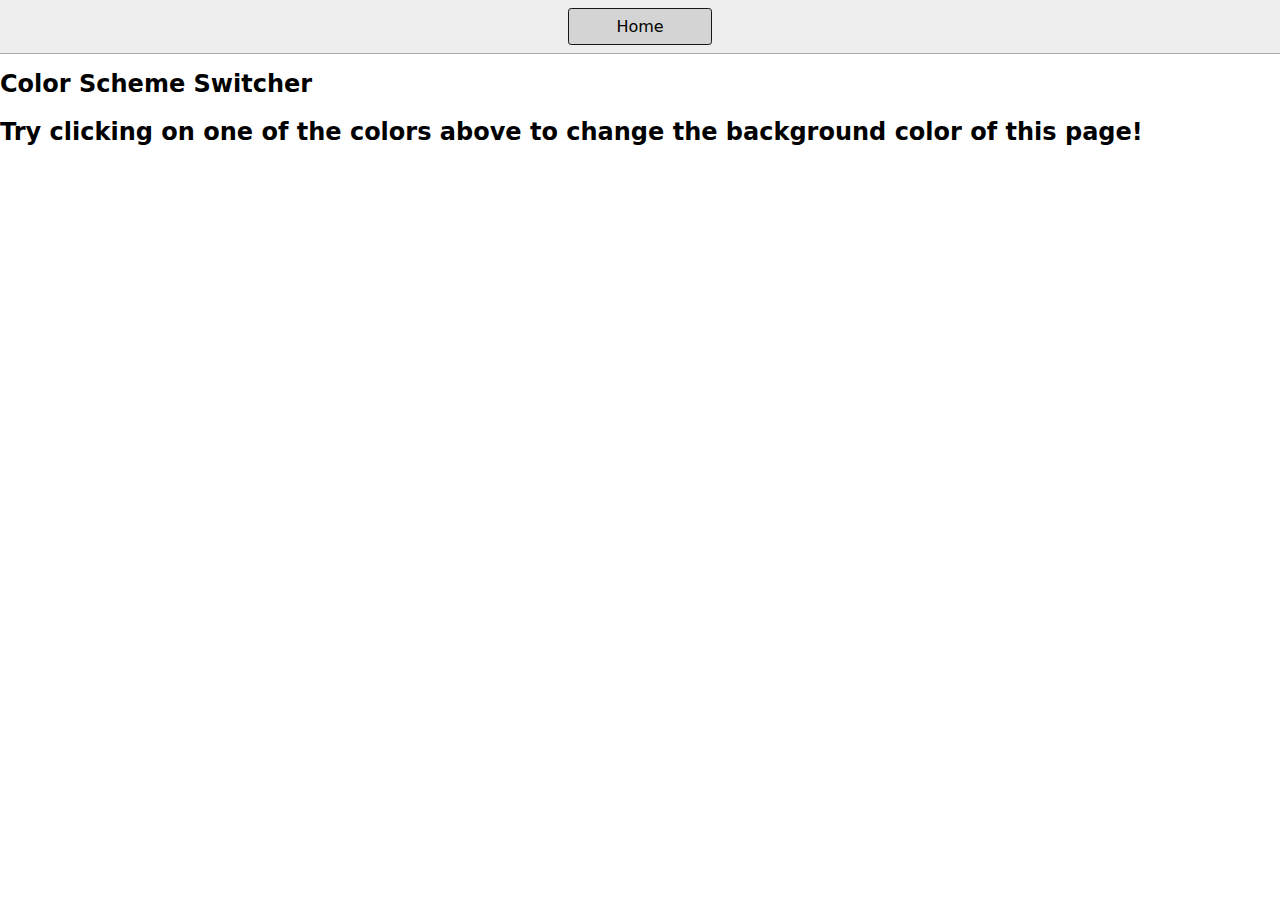
==== 07_Projects/01_Color_Changer/index.html @ 2ac66aca "color changer" ====
<!DOCTYPE html>
<html lang="en">
  <head>
    <meta charset="UTF-8" />
    <meta name="viewport" content="width=device-width, initial-scale=1.0" />
    <meta http-equiv="X-UA-Compatible" content="ie=edge" />
    <link rel="stylesheet" href="style.css" />
    <link rel="stylesheet" href="../styles.css" />
    <title>JavaScript Background Color Switcher</title>
  </head>
  <body>
    <nav>
      <a href="../index.html" aria-current="page">Home</a>
      
    </nav>
    <div class="canvas">
      <!-- <a
        style="
          background-color: #fff;
          padding: 10px 30px;
          border-radius: 8px;
          color: #212121;
          text-decoration: none;
          border: 2px solid #212121;
        "
        href="../index.html"
        >Back to Home Page</a
      > -->
      <h1>Color Scheme Switcher</h1>
      <span class="button" id="grey"></span>
      <span class="button" id="white"></span>
      <span class="button" id="blue"></span>
      <span class="button" id="yellow"></span>
      <h2>
        Try clicking on one of the colors above
        <span>to change the background color of this page!</span>
      </h2>
    </div>
    <script src="script.js"></script>
  </body>
</html>
---- 07_Projects/styles.css ----
* {
  box-sizing: border-box;
}

body {
  margin: 0;
  font-family: system-ui, sans-serif;
  color: black;
  background-color: white;
}

nav {
  display: flex;
  flex-wrap: wrap;
  align-items: center;
  justify-content: center;
  padding: 0.5rem;
  gap: 0.5rem;
  border-bottom: solid 1px #aaa;
  background-color: #eee;
}

nav a {
  display: inline-block;
  min-width: 9rem;
  padding: 0.5rem;
  border-radius: 0.2rem;
  border: solid 1px rgb(22, 22, 22);
  text-align: center;
  text-decoration: none;
  color: #1b1b1b;
}

nav a[aria-current='page'] {
  color: #000;
  background-color: #d4d4d4;
}

main {
  padding: 1rem;
}

h1 {
  font-weight: bold;
  font-size: 1.5rem;
}

.projects {
  display: flex;
  flex-direction: column;
}

.project-link {
  background-color: #fff;
  padding: 10px 30px;
  border-radius: 8px;
  color: #212121;
  text-decoration: none;
  border: 2px solid #212121;
  margin-top: 5px;
}
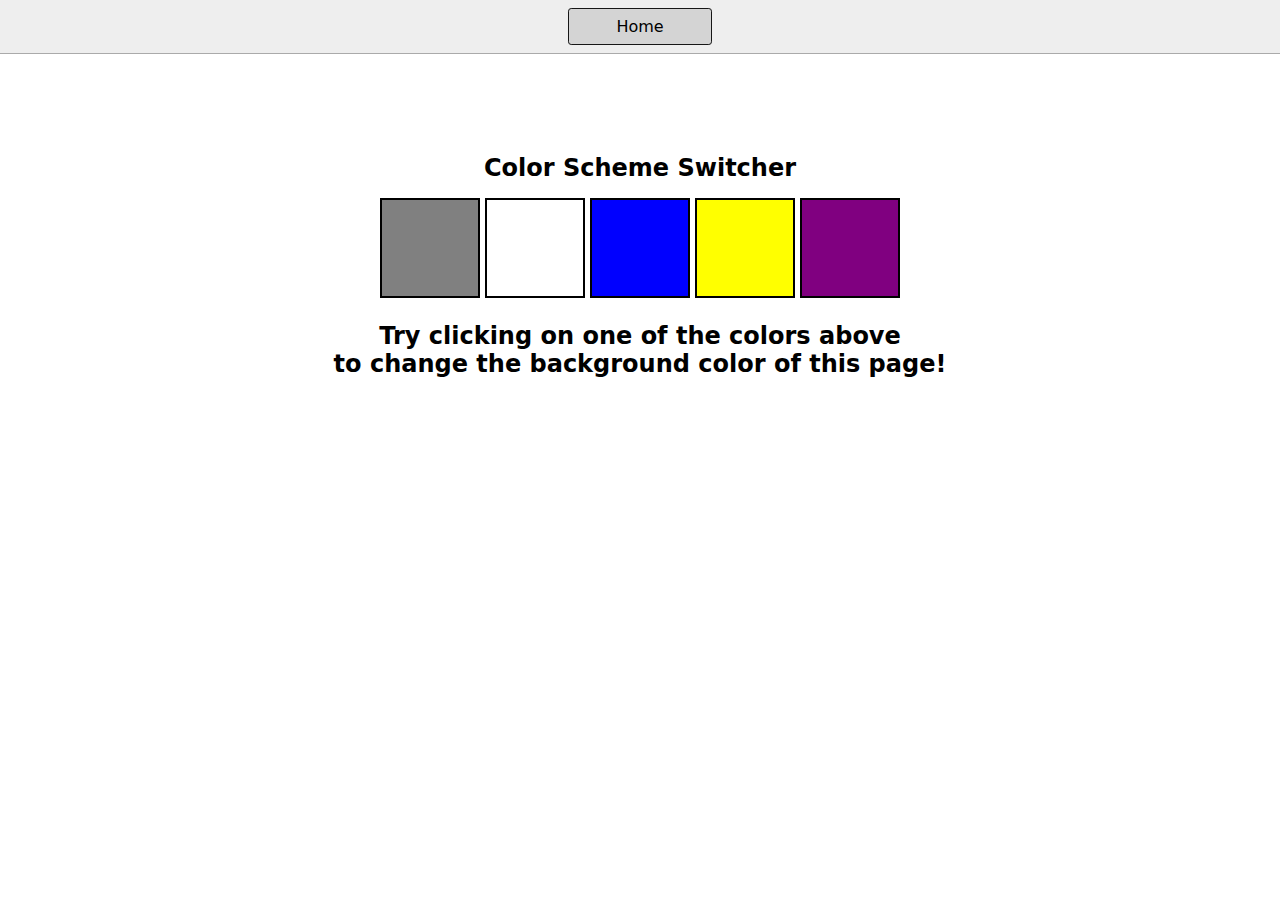
==== commit 98fe8d9a: "Another span box added" ====
--- a/07_Projects/01_Color_Changer/index.html
+++ b/07_Projects/01_Color_Changer/index.html
@@ -31,6 +31,7 @@
       <span class="button" id="white"></span>
       <span class="button" id="blue"></span>
       <span class="button" id="yellow"></span>
+      <span class="button" id="purple"></span>
       <h2>
         Try clicking on one of the colors above
         <span>to change the background color of this page!</span>
--- a/07_Projects/01_Color_Changer/style.css
+++ b/07_Projects/01_Color_Changer/style.css
@@ -0,0 +1,36 @@
+html {
+    margin: 0;
+  }
+  
+  span {
+    display: block;
+  }
+  .canvas {
+    margin: 100px auto 100px;
+    width: 80%;
+    text-align: center;
+  }
+  
+  .button {
+    width: 100px;
+    height: 100px;
+    border: solid black 2px;
+    display: inline-block;
+  }
+  
+  #grey {
+    background: grey;
+  }
+  
+  #white {
+    background: white;
+  }
+  #blue {
+    background: blue;
+  }
+  #yellow {
+    background: yellow;
+  }
+  #purple {
+    background: purple;
+  }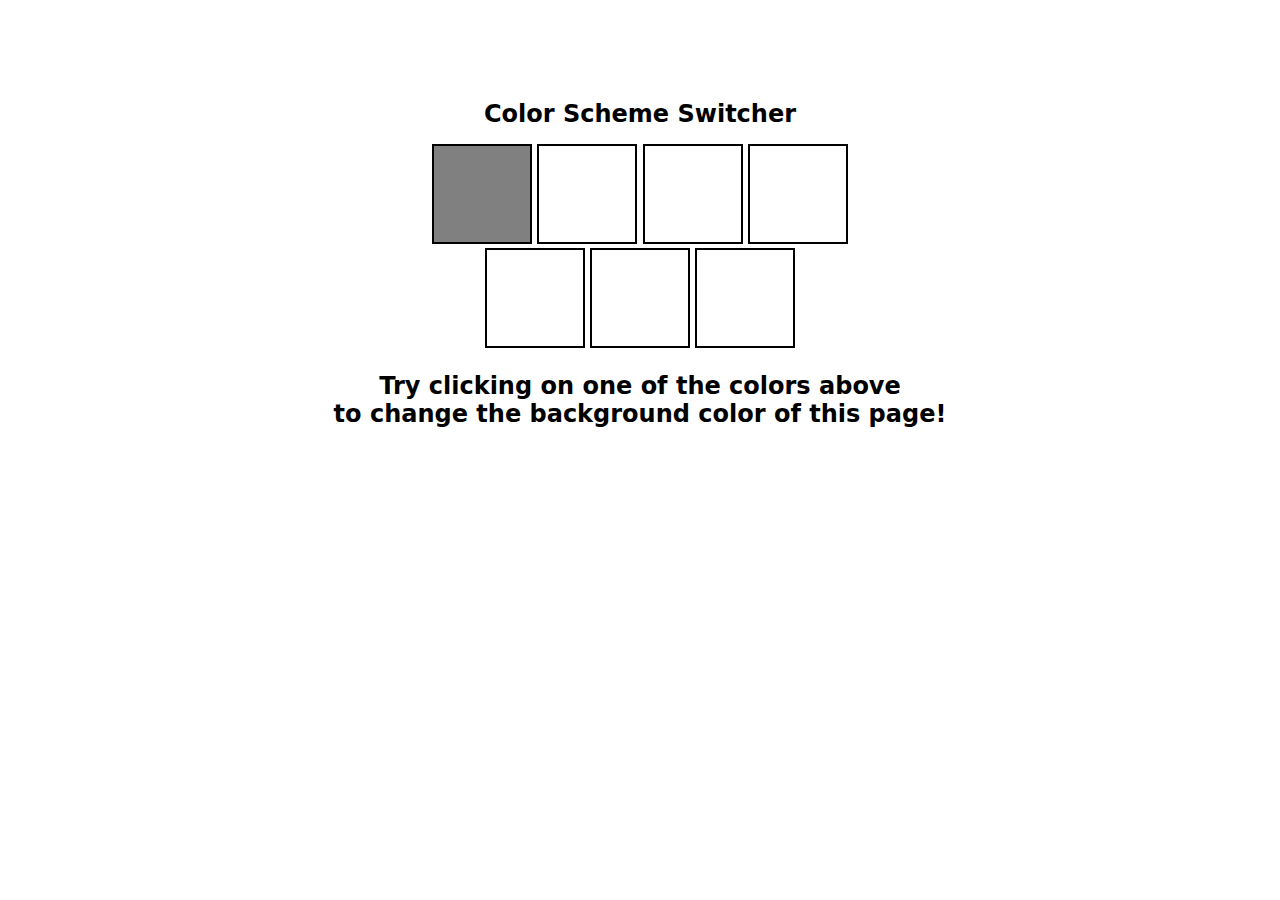
==== commit e2fe71fa: "Additional colors added" ====
--- a/07_Projects/01_Color_Changer/index.html
+++ b/07_Projects/01_Color_Changer/index.html
@@ -9,10 +9,6 @@
     <title>JavaScript Background Color Switcher</title>
   </head>
   <body>
-    <nav>
-      <a href="../index.html" aria-current="page">Home</a>
-      
-    </nav>
     <div class="canvas">
       <!-- <a
         style="
@@ -26,12 +22,20 @@
         href="../index.html"
         >Back to Home Page</a
       > -->
-      <h1>Color Scheme Switcher</h1>
-      <span class="button" id="grey"></span>
-      <span class="button" id="white"></span>
-      <span class="button" id="blue"></span>
-      <span class="button" id="yellow"></span>
-      <span class="button" id="purple"></span>
+      <h1 class="heading">Color Scheme Switcher</h1>
+      <div class="colors">
+        <span class="button" id="grey"></span>
+        <span class="button" id="white"></span>
+        <span class="button" id="palegoldenrod"></span>
+        <span class="button" id="darksalmon"></span>
+      </div>
+      
+      <div class="colors">
+        <span class="button" id="aqua"></span>
+        <span class="button" id="indianred"></span>
+        <span class="button" id="slateblue"></span>
+      </div>
+      
       <h2>
         Try clicking on one of the colors above
         <span>to change the background color of this page!</span>
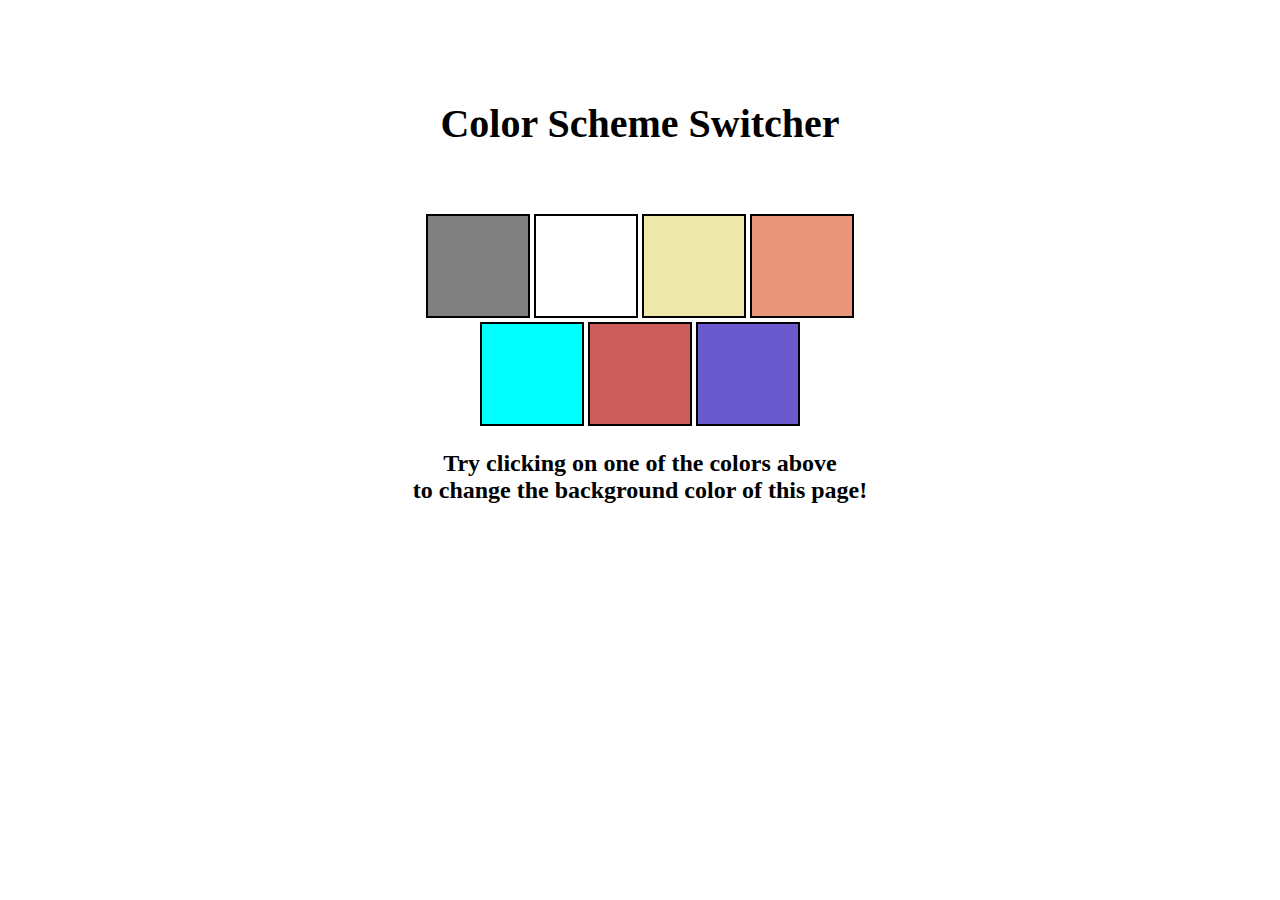
==== commit b4d1db74: "Color changer project" ====
--- a/07_Projects/01_Color_Changer/index.html
+++ b/07_Projects/01_Color_Changer/index.html
@@ -5,7 +5,6 @@
     <meta name="viewport" content="width=device-width, initial-scale=1.0" />
     <meta http-equiv="X-UA-Compatible" content="ie=edge" />
     <link rel="stylesheet" href="style.css" />
-    <link rel="stylesheet" href="../styles.css" />
     <title>JavaScript Background Color Switcher</title>
   </head>
   <body>
--- a/07_Projects/01_Color_Changer/style.css
+++ b/07_Projects/01_Color_Changer/style.css
@@ -2,6 +2,11 @@
     margin: 0;
   }
   
+  .heading{
+    font-size: 2.5rem;
+    padding-bottom: 2.5rem;
+  }
+
   span {
     display: block;
   }
@@ -25,12 +30,21 @@
   #white {
     background: white;
   }
-  #blue {
-    background: blue;
+  #palegoldenrod {
+    background-color: palegoldenrod;
   }
-  #yellow {
-    background: yellow;
+  #darksalmon {
+    background-color:darksalmon;
   }
   #purple {
     background: purple;
+  }
+  #aqua{
+    background-color: aqua;
+  }
+  #indianred{
+    background-color: indianred;
+  }
+  #slateblue{
+    background-color: slateblue;
   }